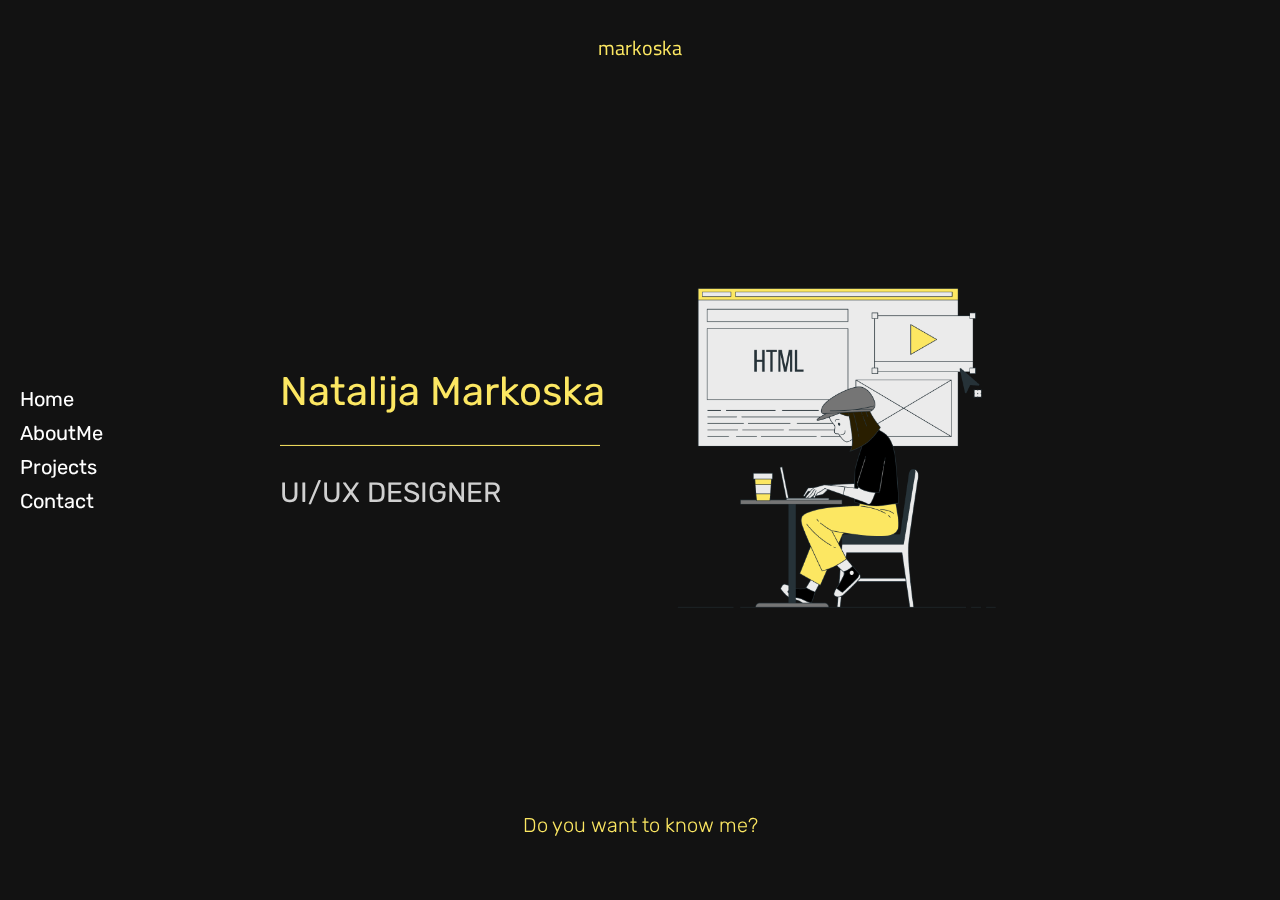
==== index.html @ b6abccfc "version 2.0" ====
<!doctype html>
<html lang="en">

<head >
  <meta charset="utf-8">
  <meta name="viewport" content="width=device-width, initial-scale=1, maximum-scale=1, user-scalable=no">

  <title>Natalija Markoska | Portfolio</title>
  <link rel="shortcut icon" href="img/head_logo_transparent.png" type="image/x-icon">
  <!-- <link href="https://cdn.jsdelivr.net/npm/bootstrap@5.0.1/dist/css/bootstrap.min.css" rel="stylesheet" integrity="sha384-+0n0xVW2eSR5OomGNYDnhzAbDsOXxcvSN1TPprVMTNDbiYZCxYbOOl7+AMvyTG2x" crossorigin="anonymous"> -->  
  <link rel="stylesheet" href="https://cdnjs.cloudflare.com/ajax/libs/font-awesome/5.15.3/css/all.min.css" integrity="sha512-iBBXm8fW90+nuLcSKlbmrPcLa0OT92xO1BIsZ+ywDWZCvqsWgccV3gFoRBv0z+8dLJgyAHIhR35VZc2oM/gI1w==" crossorigin="anonymous" referrerpolicy="no-referrer" />
  <link rel="preconnect" href="https://fonts.googleapis.com">
  <link rel="preconnect" href="https://fonts.gstatic.com" crossorigin>
  <link href="https://fonts.googleapis.com/css2?family=Open+Sans:wght@300;400;700&family=Rubik:wght@300;400;600;700&family=Titillium+Web:wght@300&display=swap" rel="stylesheet">
  <link href="css/style.css" rel="stylesheet">
</head>

<body>
 <div class="container">
  <div class="navigation">
    <ul class="navigation__ul">
      <li class="navigation__li"><a class="navigation__item" href="#home">Home</a></li>
      <li class="navigation__li"><a class="navigation__item" href="#about">AboutMe</a></li>
      <li class="navigation__li"><a class="navigation__item" href="#projects">Projects</a></li>
      <li class="navigation__li"><a class="navigation__item" href="#contact">Contact</a></li>
    </ul>
  </div>

  <div class="navMobile">
    <div class="menuToggle">
      <input type="checkbox"/>
      <span></span>
      <span></span>
      <span></span>
      <ul class="menu">
        <li class="navigation__li"><a class="navigation__item" href="#home">Home</a></li>
        <li class="navigation__li"><a class="navigation__item" href="#about">AboutMe</a></li>
        <li class="navigation__li"><a class="navigation__item" href="#projects">Projects</a></li>
        <li class="navigation__li"><a class="navigation__item" href="#contact">Contact</a></li>
      </ul>
    </div>
  </div>

  <div class="hero" id="home">
    <div class="hero__logo">markoska</div>
    <div class="hero__content">
      <div class="hero__left">
        <div class="hero__name">Natalija Markoska</div>
        <div class="hero__line"></div>
        <div class="hero__profession">UI/UX DESIGNER</div>
      </div>
      <div class="hero__right">
        <img class="hero__img" src="./img/hero_image.png">
      </div>
    </div>
    <div class="hero__clear"></div>
    <div class="hero__more"><a class="hero__moreS" href="#about">Do you want to know me?</a></div>
  </div>
  <div class="line"></div>
  <div class="aboutme" id="about">
    <div class="aboutme__content">
      <div class="aboutme__first">
        <div class="aboutme__leftF">
          <img class="aboutme__img" src="./img/aboutme_profile_image.png">
        </div>
        <div class="aboutme__rightF">
          <div class="aboutme__title">About me</div>
          <div class="aboutme__bio">Hi! I am Natalija Markoska - <span class="aboutme__underline">UX/UI Designer</span> that enjoys photography and front-end development work as well. Able to take ideas from concept to wireframes to prototype. Constantly looking to learn new things every day.</div>  
        </div>
      </div>
      <div class="aboutme__second">
        <div class="aboutme__leftS">
          <div class="aboutme__title">Education</div>
          <div class="aboutme__itemEducation">
            - Computer Science and Engineering | <a target=”_blank” href="https://finki.ukim.mk/" class="aboutme__B">FINKI</a>
          </div>
          <div class="aboutme__itemEducation">
            - UX/UI Design | <a target=”_blank” href="https://brainster.co/" class="aboutme__B">Brainster</a>
          </div>
        </div>
        <div class="aboutme__right">
          <div class="aboutme__title">Experience</div>
          <div class="aboutme__itemExperience">
            - Graphic Design Intern @ <a target=”_blank” href="https://bintern.com/" class="aboutme__B">Bintern</a> | [07/06/2021 - 15/07/2021]
          </div>
          <div class="aboutme__itemExperience">
            - UI/UX Designer & Front-End Developer @ <a target=”_blank” href="https://www.kwsuspensions.com/" class="aboutme__B">KW automotive Group</a> | [16/07/2021 - Currently]
          </div>
        </div>
      </div>
      <div class="aboutme__third">
        <div class="aboutme__title">Skills</div>
        <div class="aboutme__skills">
          <div class="aboutme__uxui">
            <!-- <img class="aboutme__image" src="./img/ui.png"> -->
            <a href="#projects" class="aboutme__s">UI/UX Design</a>
          </div>
          <div class="aboutme__fed">
            <!-- <img class="aboutme__image" src="./img/code.png"> -->
            <a href="" target=”_blank” class="aboutme__s">Front-End Development</a>
          </div>
          <div class="aboutme__ph">
            <!-- <img class="aboutme__image" src="./img/photo.png"> -->
            <a href="https://500px.com/p/markoskanatalija/" target=”_blank” class="aboutme__s">Photography</a>
          </div>       
        </div>
      </div>
    </div>
  </div>
  <div class="line"></div>
  <div class="projects" id="projects">
    <div class="projects__content">
      <a class="projects__a" href="./vidivaka.html"><img class="projects__img" src="./img/vidi_vaka.png"></a>
      <a class="projects__a" href=""><img class="projects__img" src="./img/BrainsterNext.png"></a>
      <a class="projects__a" href=""><img class="projects__img" src="./img/Gallery 94.png"></a>
      <a class="projects__a" href=""><img class="projects__img" src="./img/shum.png"></a>
    </div>
  </div>
  <div class="line"></div>
  <div class="contact" id="contact">
    <div class="contact__content">
      <div class="contact__title">
        Let's connect!
      </div>
      <div class="contact__dis">
        <div class="contact__left">
          <div class="contact__title1">E-mail</div>
          <a class="contact__email" href="mailto:markoskanatalija97@gmail.com">markoskanatalija97@gmail.com</a>
        </div>
        <div class="contact__right">
          <a class="contact__social" target=”_blank” href="https://www.linkedin.com/in/natalija-markoska-339a74105/"><i class="fab fa-linkedin-in"></i></a>
          <a class="contact__social" target=”_blank” href="https://dribbble.com/markoskan"><i class="fab fa-dribbble"></i></a>
          <a class="contact__social" target=”_blank” href="https://www.instagram.com/markoskan/"><i class="fab fa-instagram"></i></a>
        </div>
      </div>
    </div>
  </div>
 </div>

  <script src="https://code.jquery.com/jquery-3.6.0.min.js" integrity="sha256-/xUj+3OJU5yExlq6GSYGSHk7tPXikynS7ogEvDej/m4=" crossorigin="anonymous"></script>
  <script src="js/main.js"></script>
  <script src="https://cdn.jsdelivr.net/npm/bootstrap@5.0.1/dist/js/bootstrap.bundle.min.js"
      integrity="sha384-gtEjrD/SeCtmISkJkNUaaKMoLD0//ElJ19smozuHV6z3Iehds+3Ulb9Bn9Plx0x4"
      crossorigin="anonymous"></script>
</body>

</html>
---- css/style.css ----
body {
  height: 100vh;
  margin: 0 auto;
  color: #ffffff;
  background-color: #121212;
  overflow: hidden;
}

.container {
  width: 100%;
  height: 100%;
  overflow-y: scroll;
  scroll-behavior: smooth;
  -ms-scroll-snap-type: y mandatory;
      scroll-snap-type: y mandatory;
  -webkit-perspective: 1px;
          perspective: 1px;
  -webkit-transform-style: preserve-3d;
          transform-style: preserve-3d;
}

.navigation {
  position: -webkit-sticky;
  position: sticky;
  top: 50%;
  -webkit-transform: translateY(-50%);
          transform: translateY(-50%);
  text-align: left;
  font-size: 26px;
  background-color: #121212;
}

.navigation__li {
  margin-left: 32px;
  margin-bottom: 10px;
  list-style: none;
  font-family: "Rubik", sans-serif;
}

.navigation__item {
  text-decoration: none;
  color: #ffffff;
}

.navigation__item:hover {
  color: #fce762;
}

.navMobile {
  display: none;
}

.hero {
  position: relative;
  height: 100vh;
  width: 1200px;
  margin: 0 auto;
  scroll-snap-align: start;
}

.hero__logo {
  position: absolute;
  top: 32px;
  left: 50%;
  -webkit-transform: translateX(-50%);
          transform: translateX(-50%);
  font-size: 36px;
  font-family: "Titillium Web", sans-serif;
  color: #fce762;
}

.hero__content {
  position: absolute;
  top: 50%;
  right: 0;
  -webkit-transform: translateY(-50%);
          transform: translateY(-50%);
  display: -webkit-box;
  display: -ms-flexbox;
  display: flex;
}

.hero__left {
  margin-top: 14%;
  margin-right: 120px;
}

.hero__name {
  font-size: 60px;
  font-family: "Rubik", sans-serif;
  color: #fce762;
}

.hero__line {
  height: 1px;
  width: 320px;
  margin-top: 30px;
  margin-bottom: 30px;
  background-color: #fce762;
}

.hero__profession {
  font-size: 34px;
  font-family: "Rubik", sans-serif;
  color: #d0d0d0;
}

.hero__more {
  position: absolute;
  bottom: 62px;
  left: 50%;
  -webkit-transform: translateX(-50%);
          transform: translateX(-50%);
  font-size: 24px;
  font-family: "Rubik", sans-serif;
  font-weight: lighter;
}

.hero__moreS {
  text-decoration: none;
  color: #fce762;
}

.hero__moreS:hover {
  color: #ffffff;
}

.hero__clear {
  clear: both;
}

.line {
  height: 1px;
  width: 100%;
  background-color: #fce762;
}

.aboutme {
  position: relative;
  height: 100vh;
  width: 1200px;
  margin: 0 auto;
  scroll-snap-align: start;
}

.aboutme__content {
  position: absolute;
  top: 50%;
  -webkit-transform: translateY(-50%);
          transform: translateY(-50%);
}

.aboutme__first {
  display: -webkit-box;
  display: -ms-flexbox;
  display: flex;
  -webkit-box-pack: justify;
      -ms-flex-pack: justify;
          justify-content: space-between;
  gap: 93px;
  -webkit-box-align: center;
      -ms-flex-align: center;
          align-items: center;
}

.aboutme__leftF {
  width: 35%;
}

.aboutme__img {
  width: 100%;
  border: 2px solid #fce762;
  border-radius: 100%;
}

.aboutme__right {
  width: 65%;
}

.aboutme__title {
  margin-bottom: 23px;
  font-size: 38px;
  font-family: "Rubik", sans-serif;
  color: #fce762;
}

.aboutme__bio {
  font-size: 26px;
  font-family: "Open Sans", sans-serif;
}

.aboutme__underline {
  border-bottom: 1px solid #fce762;
}

.aboutme__second {
  display: -webkit-box;
  display: -ms-flexbox;
  display: flex;
  -webkit-box-pack: justify;
      -ms-flex-pack: justify;
          justify-content: space-between;
  margin-top: 70px;
  margin-bottom: 30px;
}

.aboutme__leftS {
  width: 50%;
}

.aboutme__itemEducation {
  margin-bottom: 10px;
  font-size: 24px;
  font-family: "Open Sans", sans-serif;
}

.aboutme__right {
  width: 50%;
}

.aboutme__itemExperience {
  margin-bottom: 10px;
  font-size: 24px;
  font-family: "Open Sans", sans-serif;
}

.aboutme__B {
  color: #ffffff;
  text-decoration: none;
}

.aboutme__B:hover {
  color: #ffffff;
}

.aboutme__skills {
  display: -webkit-box;
  display: -ms-flexbox;
  display: flex;
  -webkit-box-pack: justify;
      -ms-flex-pack: justify;
          justify-content: space-between;
  gap: 16%;
  -webkit-box-align: center;
      -ms-flex-align: center;
          align-items: center;
  text-align: center;
}

.aboutme__uxui, .aboutme__ph {
  width: 32%;
}

.aboutme__fed {
  width: 32%;
}

.aboutme__image {
  width: 140px;
  height: auto;
  margin-bottom: 10px;
}

.aboutme__s {
  position: relative;
  display: inline-block;
  width: 50%;
  font-size: 20px;
  font-family: "Open Sans", sans-serif;
  text-decoration: none;
  color: #ffffff;
}

.aboutme__s::before {
  content: "";
  position: absolute;
  width: 100%;
  -webkit-transform: scaleX(0);
          transform: scaleX(0);
  height: 1px;
  bottom: 0;
  left: 0;
  background-color: #fce762;
  -webkit-transform-origin: bottom left;
          transform-origin: bottom left;
  -webkit-transition: -webkit-transform 0.25s ease-out;
  transition: -webkit-transform 0.25s ease-out;
  transition: transform 0.25s ease-out;
  transition: transform 0.25s ease-out, -webkit-transform 0.25s ease-out;
}

.aboutme__s:hover::before {
  -webkit-transform: scaleX(1);
          transform: scaleX(1);
  -webkit-transform-origin: bottom left;
          transform-origin: bottom left;
}

.projects {
  position: relative;
  height: 100vh;
  width: 1200px;
  margin: 0 auto;
  scroll-snap-align: start;
}

.projects__content {
  position: absolute;
  top: 50%;
  -webkit-transform: translateY(-50%);
          transform: translateY(-50%);
  display: -webkit-box;
  display: -ms-flexbox;
  display: flex;
  -ms-flex-wrap: wrap;
      flex-wrap: wrap;
  gap: 120px;
}

.projects__a {
  width: 45%;
}

.projects__img {
  width: 100%;
  cursor: pointer;
}

.contact {
  position: relative;
  height: 100vh;
  width: 1200px;
  margin: 0 auto;
  scroll-snap-align: start;
}

.contact__content {
  position: absolute;
  width: 100%;
  top: 50%;
  -webkit-transform: translateY(-50%);
          transform: translateY(-50%);
}

.contact__title {
  margin-bottom: 104px;
  font-size: 38px;
  font-family: "Rubik", sans-serif;
  color: #fce762;
}

.contact__title1 {
  margin-bottom: 23px;
  font-size: 32px;
  font-family: "Rubik", sans-serif;
  color: #fce762;
}

.contact__dis {
  display: -webkit-box;
  display: -ms-flexbox;
  display: flex;
  -webkit-box-pack: justify;
      -ms-flex-pack: justify;
          justify-content: space-between;
}

.contact__email {
  text-decoration: none;
  font-size: 30px;
  font-family: "Rubik", sans-serif;
  color: #ffffff;
  border-bottom: 1px solid #fce762;
}

.contact__right {
  display: -webkit-box;
  display: -ms-flexbox;
  display: flex;
  -ms-flex-pack: distribute;
      justify-content: space-around;
  -webkit-box-align: center;
      -ms-flex-align: center;
          align-items: center;
  width: 40%;
}

.contact__social {
  font-size: 40px;
  color: #fce762;
}

.contact__social:hover {
  color: #ffffff;
}

@media (max-width: 440px) {
  .navigation {
    display: none;
  }
  .navMobile {
    display: block;
    position: -webkit-sticky;
    position: sticky;
    top: 0%;
    -webkit-transform: translateY(-50%);
            transform: translateY(-50%);
    text-align: left;
    font-size: 26px;
    background-color: #121212;
  }
  .menuToggle {
    display: block;
    position: absolute;
    top: 36px;
    left: 2%;
    z-index: 1;
    -webkit-user-select: none;
    -moz-user-select: none;
     -ms-user-select: none;
         user-select: none;
  }
  .menuToggle a {
    font-size: 20px;
    text-decoration: none;
    color: #ffffff;
    -webkit-transition: color 0.3s ease;
    transition: color 0.3s ease;
  }
  .menuToggle input {
    display: block;
    width: 40px;
    height: 32px;
    position: absolute;
    top: -7px;
    left: -5px;
    cursor: pointer;
    opacity: 0;
    /* hide this */
    z-index: 2;
    /* and place it over the hamburger */
    -webkit-touch-callout: none;
  }
  .menuToggle span {
    display: block;
    width: 28px;
    height: 3px;
    margin-bottom: 5px;
    position: relative;
    background: #fce762;
    border-radius: 3px;
    z-index: 1;
    -webkit-transform-origin: 4px 0px;
            transform-origin: 4px 0px;
    -webkit-transition: background 0.5s cubic-bezier(0.77, 0.2, 0.05, 1), opacity 0.55s ease, -webkit-transform 0.5s cubic-bezier(0.77, 0.2, 0.05, 1);
    transition: background 0.5s cubic-bezier(0.77, 0.2, 0.05, 1), opacity 0.55s ease, -webkit-transform 0.5s cubic-bezier(0.77, 0.2, 0.05, 1);
    transition: transform 0.5s cubic-bezier(0.77, 0.2, 0.05, 1), background 0.5s cubic-bezier(0.77, 0.2, 0.05, 1), opacity 0.55s ease;
    transition: transform 0.5s cubic-bezier(0.77, 0.2, 0.05, 1), background 0.5s cubic-bezier(0.77, 0.2, 0.05, 1), opacity 0.55s ease, -webkit-transform 0.5s cubic-bezier(0.77, 0.2, 0.05, 1);
  }
  .menuToggle span:first-child {
    -webkit-transform-origin: 0% 0%;
            transform-origin: 0% 0%;
  }
  .menuToggle span:nth-last-child(2) {
    -webkit-transform-origin: 0% 100%;
            transform-origin: 0% 100%;
  }
  .menuToggle input:checked ~ span {
    opacity: 1;
    -webkit-transform: rotate(45deg) translate(-2px, -1px);
            transform: rotate(45deg) translate(-2px, -1px);
    background: #ffffff;
  }
  .menuToggle input:checked ~ span:nth-last-child(3) {
    opacity: 0;
    -webkit-transform: rotate(0deg) scale(0.2, 0.2);
            transform: rotate(0deg) scale(0.2, 0.2);
  }
  .menuToggle input:checked ~ span:nth-last-child(2) {
    -webkit-transform: rotate(-45deg) translate(0, -1px);
            transform: rotate(-45deg) translate(0, -1px);
  }
  .menuToggle input:checked ~ ul {
    -webkit-transform: none;
            transform: none;
  }
  .menu {
    position: absolute;
    width: 300px;
    margin: -100px 0 0 -50px;
    padding: 50px;
    padding-top: 125px;
    background: #121212;
    list-style-type: none;
    -webkit-font-smoothing: antialiased;
    -webkit-transform-origin: 0% 0%;
            transform-origin: 0% 0%;
    -webkit-transform: translate(-100%, 0);
            transform: translate(-100%, 0);
    -webkit-transition: -webkit-transform 0.5s cubic-bezier(0.77, 0.2, 0.05, 1);
    transition: -webkit-transform 0.5s cubic-bezier(0.77, 0.2, 0.05, 1);
    transition: transform 0.5s cubic-bezier(0.77, 0.2, 0.05, 1);
    transition: transform 0.5s cubic-bezier(0.77, 0.2, 0.05, 1), -webkit-transform 0.5s cubic-bezier(0.77, 0.2, 0.05, 1);
  }
  .menu .navigation_li {
    padding: 10px 0;
    font-size: 22px;
    color: #ffffff;
  }
  .hero {
    width: 300px;
    text-align: center;
  }
  .hero__content {
    -ms-flex-wrap: wrap;
        flex-wrap: wrap;
    width: 100%;
    left: 50%;
    -webkit-transform: translate(-50%, -50%);
            transform: translate(-50%, -50%);
  }
  .hero__name {
    width: 100%;
    font-size: 26px;
  }
  .hero__profession {
    margin-bottom: 30px;
    font-size: 16px;
  }
  .hero__img {
    width: 65%;
  }
  .hero__right {
    margin: 0 auto;
  }
  .hero__left {
    width: 100%;
    margin-top: 0;
    margin-right: 0;
    margin-left: 0;
  }
  .hero__more {
    width: 100%;
  }
  .hero__moreS {
    font-size: 18px;
  }
  .hero__logo {
    font-size: 18px;
  }
  .hero__line {
    width: 246px;
    margin: 0 auto;
    margin-top: 30px;
    margin-bottom: 30px;
  }
  .aboutme {
    width: 300px;
    margin: 0 auto;
  }
  .aboutme__img {
    width: 70%;
  }
  .aboutme__first {
    -ms-flex-wrap: wrap;
        flex-wrap: wrap;
    gap: 1px;
  }
  .aboutme__leftF {
    width: 30%;
    padding-left: 0px;
    margin: 0 auto;
  }
  .aboutme__rightF {
    width: 100%;
  }
  .aboutme__title {
    font-size: 18px;
    margin-top: 10px;
    margin-bottom: 6px;
  }
  .aboutme__bio {
    font-size: 14px;
  }
  .aboutme__second {
    -ms-flex-wrap: wrap;
        flex-wrap: wrap;
    margin-top: 10px;
    margin-bottom: 6px;
  }
  .aboutme__leftS {
    width: 100%;
  }
  .aboutme__right {
    width: 100%;
  }
  .aboutme__itemEducation {
    font-size: 14px;
  }
  .aboutme__itemExperience {
    font-size: 14px;
  }
  .aboutme__skills {
    gap: 0;
    -webkit-box-align: normal;
        -ms-flex-align: normal;
            align-items: normal;
  }
  .aboutme__s {
    font-size: 14px;
    width: 100%;
  }
  .projects {
    width: 300px;
  }
  .projects__a {
    width: 80%;
  }
  .projects__content {
    -webkit-box-pack: center;
        -ms-flex-pack: center;
            justify-content: center;
    gap: 10px;
  }
  .contact {
    width: 300px;
  }
  .contact__title {
    font-size: 18px;
  }
  .contact__dis {
    -ms-flex-wrap: wrap;
        flex-wrap: wrap;
    gap: 30px;
  }
  .contact__title1 {
    font-size: 18px;
  }
  .contact__email {
    font-size: 14px;
  }
  .contact__social {
    font-size: 14px;
  }
}

@media (min-width: 441px) and (max-width: 650px) {
  .navigation {
    display: none;
  }
  .navMobile {
    display: block;
    position: -webkit-sticky;
    position: sticky;
    top: 0%;
    -webkit-transform: translateY(-50%);
            transform: translateY(-50%);
    text-align: left;
    font-size: 26px;
    background-color: #121212;
  }
  .menuToggle {
    display: block;
    position: absolute;
    top: 36px;
    left: 2%;
    z-index: 1;
    -webkit-user-select: none;
    -moz-user-select: none;
     -ms-user-select: none;
         user-select: none;
  }
  .menuToggle a {
    font-size: 20px;
    text-decoration: none;
    color: #ffffff;
    -webkit-transition: color 0.3s ease;
    transition: color 0.3s ease;
  }
  .menuToggle input {
    display: block;
    width: 40px;
    height: 32px;
    position: absolute;
    top: -7px;
    left: -5px;
    cursor: pointer;
    opacity: 0;
    /* hide this */
    z-index: 2;
    /* and place it over the hamburger */
    -webkit-touch-callout: none;
  }
  .menuToggle span {
    display: block;
    width: 28px;
    height: 3px;
    margin-bottom: 5px;
    position: relative;
    background: #fce762;
    border-radius: 3px;
    z-index: 1;
    -webkit-transform-origin: 4px 0px;
            transform-origin: 4px 0px;
    -webkit-transition: background 0.5s cubic-bezier(0.77, 0.2, 0.05, 1), opacity 0.55s ease, -webkit-transform 0.5s cubic-bezier(0.77, 0.2, 0.05, 1);
    transition: background 0.5s cubic-bezier(0.77, 0.2, 0.05, 1), opacity 0.55s ease, -webkit-transform 0.5s cubic-bezier(0.77, 0.2, 0.05, 1);
    transition: transform 0.5s cubic-bezier(0.77, 0.2, 0.05, 1), background 0.5s cubic-bezier(0.77, 0.2, 0.05, 1), opacity 0.55s ease;
    transition: transform 0.5s cubic-bezier(0.77, 0.2, 0.05, 1), background 0.5s cubic-bezier(0.77, 0.2, 0.05, 1), opacity 0.55s ease, -webkit-transform 0.5s cubic-bezier(0.77, 0.2, 0.05, 1);
  }
  .menuToggle span:first-child {
    -webkit-transform-origin: 0% 0%;
            transform-origin: 0% 0%;
  }
  .menuToggle span:nth-last-child(2) {
    -webkit-transform-origin: 0% 100%;
            transform-origin: 0% 100%;
  }
  .menuToggle input:checked ~ span {
    opacity: 1;
    -webkit-transform: rotate(45deg) translate(-2px, -1px);
            transform: rotate(45deg) translate(-2px, -1px);
    background: #ffffff;
  }
  .menuToggle input:checked ~ span:nth-last-child(3) {
    opacity: 0;
    -webkit-transform: rotate(0deg) scale(0.2, 0.2);
            transform: rotate(0deg) scale(0.2, 0.2);
  }
  .menuToggle input:checked ~ span:nth-last-child(2) {
    -webkit-transform: rotate(-45deg) translate(0, -1px);
            transform: rotate(-45deg) translate(0, -1px);
  }
  .menuToggle input:checked ~ ul {
    -webkit-transform: none;
            transform: none;
  }
  .menu {
    position: absolute;
    width: 300px;
    margin: -100px 0 0 -50px;
    padding: 50px;
    padding-top: 125px;
    background: #121212;
    list-style-type: none;
    -webkit-font-smoothing: antialiased;
    -webkit-transform-origin: 0% 0%;
            transform-origin: 0% 0%;
    -webkit-transform: translate(-100%, 0);
            transform: translate(-100%, 0);
    -webkit-transition: -webkit-transform 0.5s cubic-bezier(0.77, 0.2, 0.05, 1);
    transition: -webkit-transform 0.5s cubic-bezier(0.77, 0.2, 0.05, 1);
    transition: transform 0.5s cubic-bezier(0.77, 0.2, 0.05, 1);
    transition: transform 0.5s cubic-bezier(0.77, 0.2, 0.05, 1), -webkit-transform 0.5s cubic-bezier(0.77, 0.2, 0.05, 1);
  }
  .menu .navigation_li {
    padding: 10px 0;
    font-size: 22px;
    color: #ffffff;
  }
  .hero {
    width: 400px;
    text-align: center;
  }
  .hero__content {
    -ms-flex-wrap: wrap;
        flex-wrap: wrap;
    width: 100%;
    left: 50%;
    -webkit-transform: translate(-50%, -50%);
            transform: translate(-50%, -50%);
  }
  .hero__name {
    width: 100%;
    font-size: 30px;
  }
  .hero__profession {
    margin-bottom: 30px;
    font-size: 18px;
  }
  .hero__img {
    width: 65%;
  }
  .hero__right {
    margin: 0 auto;
  }
  .hero__left {
    width: 100%;
    margin-top: 0;
    margin-right: 0;
    margin-left: 0;
  }
  .hero__more {
    width: 100%;
  }
  .hero__moreS {
    font-size: 20px;
  }
  .hero__logo {
    font-size: 20px;
  }
  .hero__line {
    width: 246px;
    margin: 0 auto;
    margin-top: 30px;
    margin-bottom: 30px;
  }
  .aboutme {
    width: 400px;
  }
  .aboutme__img {
    width: 100%;
  }
  .aboutme__leftF {
    width: 30%;
    padding-left: 40px;
  }
  .aboutme__rightF {
    width: 83%;
  }
  .aboutme__title {
    font-size: 20px;
  }
  .aboutme__bio {
    font-size: 15px;
  }
  .aboutme__second {
    margin-top: 30px;
  }
  .aboutme__itemEducation {
    font-size: 15px;
  }
  .aboutme__itemExperience {
    font-size: 15px;
  }
  .aboutme__skills {
    gap: 0;
    -webkit-box-align: normal;
        -ms-flex-align: normal;
            align-items: normal;
  }
  .aboutme__s {
    font-size: 15px;
    width: 100%;
  }
  .projects {
    width: 400px;
  }
  .projects__content {
    -webkit-box-pack: center;
        -ms-flex-pack: center;
            justify-content: center;
    gap: 45px;
  }
  .contact {
    width: 400px;
  }
  .contact__title {
    font-size: 18px;
  }
  .contact__title1 {
    font-size: 18px;
  }
  .contact__email {
    font-size: 16px;
  }
  .contact__social {
    font-size: 18px;
  }
}

@media (min-width: 651px) and (max-width: 840px) {
  .navigation {
    display: none;
  }
  .navMobile {
    display: block;
    position: -webkit-sticky;
    position: sticky;
    top: 0%;
    -webkit-transform: translateY(-50%);
            transform: translateY(-50%);
    text-align: left;
    font-size: 26px;
    background-color: #121212;
  }
  .menuToggle {
    display: block;
    position: absolute;
    top: 36px;
    left: 2%;
    z-index: 1;
    -webkit-user-select: none;
    -moz-user-select: none;
     -ms-user-select: none;
         user-select: none;
  }
  .menuToggle a {
    font-size: 20px;
    text-decoration: none;
    color: #ffffff;
    -webkit-transition: color 0.3s ease;
    transition: color 0.3s ease;
  }
  .menuToggle input {
    display: block;
    width: 40px;
    height: 32px;
    position: absolute;
    top: -7px;
    left: -5px;
    cursor: pointer;
    opacity: 0;
    /* hide this */
    z-index: 2;
    /* and place it over the hamburger */
    -webkit-touch-callout: none;
  }
  .menuToggle span {
    display: block;
    width: 28px;
    height: 3px;
    margin-bottom: 5px;
    position: relative;
    background: #fce762;
    border-radius: 3px;
    z-index: 1;
    -webkit-transform-origin: 4px 0px;
            transform-origin: 4px 0px;
    -webkit-transition: background 0.5s cubic-bezier(0.77, 0.2, 0.05, 1), opacity 0.55s ease, -webkit-transform 0.5s cubic-bezier(0.77, 0.2, 0.05, 1);
    transition: background 0.5s cubic-bezier(0.77, 0.2, 0.05, 1), opacity 0.55s ease, -webkit-transform 0.5s cubic-bezier(0.77, 0.2, 0.05, 1);
    transition: transform 0.5s cubic-bezier(0.77, 0.2, 0.05, 1), background 0.5s cubic-bezier(0.77, 0.2, 0.05, 1), opacity 0.55s ease;
    transition: transform 0.5s cubic-bezier(0.77, 0.2, 0.05, 1), background 0.5s cubic-bezier(0.77, 0.2, 0.05, 1), opacity 0.55s ease, -webkit-transform 0.5s cubic-bezier(0.77, 0.2, 0.05, 1);
  }
  .menuToggle span:first-child {
    -webkit-transform-origin: 0% 0%;
            transform-origin: 0% 0%;
  }
  .menuToggle span:nth-last-child(2) {
    -webkit-transform-origin: 0% 100%;
            transform-origin: 0% 100%;
  }
  .menuToggle input:checked ~ span {
    opacity: 1;
    -webkit-transform: rotate(45deg) translate(-2px, -1px);
            transform: rotate(45deg) translate(-2px, -1px);
    background: #ffffff;
  }
  .menuToggle input:checked ~ span:nth-last-child(3) {
    opacity: 0;
    -webkit-transform: rotate(0deg) scale(0.2, 0.2);
            transform: rotate(0deg) scale(0.2, 0.2);
  }
  .menuToggle input:checked ~ span:nth-last-child(2) {
    -webkit-transform: rotate(-45deg) translate(0, -1px);
            transform: rotate(-45deg) translate(0, -1px);
  }
  .menuToggle input:checked ~ ul {
    -webkit-transform: none;
            transform: none;
  }
  .menu {
    position: absolute;
    width: 300px;
    margin: -100px 0 0 -50px;
    padding: 50px;
    padding-top: 125px;
    background: #121212;
    list-style-type: none;
    -webkit-font-smoothing: antialiased;
    -webkit-transform-origin: 0% 0%;
            transform-origin: 0% 0%;
    -webkit-transform: translate(-100%, 0);
            transform: translate(-100%, 0);
    -webkit-transition: -webkit-transform 0.5s cubic-bezier(0.77, 0.2, 0.05, 1);
    transition: -webkit-transform 0.5s cubic-bezier(0.77, 0.2, 0.05, 1);
    transition: transform 0.5s cubic-bezier(0.77, 0.2, 0.05, 1);
    transition: transform 0.5s cubic-bezier(0.77, 0.2, 0.05, 1), -webkit-transform 0.5s cubic-bezier(0.77, 0.2, 0.05, 1);
  }
  .menu .navigation_li {
    padding: 10px 0;
    font-size: 22px;
    color: #ffffff;
  }
  .hero {
    width: 600px;
  }
  .hero__name {
    font-size: 30px;
  }
  .hero__profession {
    font-size: 18px;
  }
  .hero__img {
    width: 94%;
  }
  .hero__left {
    width: 50%;
    margin-top: 8%;
    margin-right: 0;
    margin-left: 40px;
  }
  .hero__right {
    width: 50%;
  }
  .hero__moreS {
    font-size: 20px;
  }
  .hero__logo {
    font-size: 20px;
  }
  .hero__line {
    width: 246px;
  }
  .aboutme {
    width: 600px;
  }
  .aboutme__img {
    width: 80%;
  }
  .aboutme__title {
    font-size: 20px;
  }
  .aboutme__bio {
    font-size: 16px;
  }
  .aboutme__second {
    margin-top: 30px;
  }
  .aboutme__itemEducation {
    font-size: 16px;
  }
  .aboutme__itemExperience {
    font-size: 16px;
  }
  .aboutme__skills {
    gap: 0;
  }
  .aboutme__s {
    font-size: 16px;
    width: 100%;
  }
  .projects {
    width: 600px;
  }
  .projects__content {
    gap: 60px;
  }
  .contact {
    width: 600px;
  }
  .contact__title {
    font-size: 20px;
  }
  .contact__title1 {
    font-size: 20px;
  }
  .contact__email {
    font-size: 18px;
  }
  .contact__social {
    font-size: 20px;
  }
}

@media (min-width: 841px) and (max-width: 1024px) {
  .navMobile {
    display: block;
    position: -webkit-sticky;
    position: sticky;
    top: 0%;
    -webkit-transform: translateY(-50%);
            transform: translateY(-50%);
    text-align: left;
    font-size: 26px;
    background-color: #121212;
  }
  .menuToggle {
    display: block;
    position: absolute;
    top: 36px;
    left: 2%;
    z-index: 1;
    -webkit-user-select: none;
    -moz-user-select: none;
     -ms-user-select: none;
         user-select: none;
  }
  .menuToggle a {
    font-size: 20px;
    text-decoration: none;
    color: #ffffff;
    -webkit-transition: color 0.3s ease;
    transition: color 0.3s ease;
  }
  .menuToggle input {
    display: block;
    width: 40px;
    height: 32px;
    position: absolute;
    top: -7px;
    left: -5px;
    cursor: pointer;
    opacity: 0;
    /* hide this */
    z-index: 2;
    /* and place it over the hamburger */
    -webkit-touch-callout: none;
  }
  .menuToggle span {
    display: block;
    width: 28px;
    height: 3px;
    margin-bottom: 5px;
    position: relative;
    background: #fce762;
    border-radius: 3px;
    z-index: 1;
    -webkit-transform-origin: 4px 0px;
            transform-origin: 4px 0px;
    -webkit-transition: background 0.5s cubic-bezier(0.77, 0.2, 0.05, 1), opacity 0.55s ease, -webkit-transform 0.5s cubic-bezier(0.77, 0.2, 0.05, 1);
    transition: background 0.5s cubic-bezier(0.77, 0.2, 0.05, 1), opacity 0.55s ease, -webkit-transform 0.5s cubic-bezier(0.77, 0.2, 0.05, 1);
    transition: transform 0.5s cubic-bezier(0.77, 0.2, 0.05, 1), background 0.5s cubic-bezier(0.77, 0.2, 0.05, 1), opacity 0.55s ease;
    transition: transform 0.5s cubic-bezier(0.77, 0.2, 0.05, 1), background 0.5s cubic-bezier(0.77, 0.2, 0.05, 1), opacity 0.55s ease, -webkit-transform 0.5s cubic-bezier(0.77, 0.2, 0.05, 1);
  }
  .menuToggle span:first-child {
    -webkit-transform-origin: 0% 0%;
            transform-origin: 0% 0%;
  }
  .menuToggle span:nth-last-child(2) {
    -webkit-transform-origin: 0% 100%;
            transform-origin: 0% 100%;
  }
  .menuToggle input:checked ~ span {
    opacity: 1;
    -webkit-transform: rotate(45deg) translate(-2px, -1px);
            transform: rotate(45deg) translate(-2px, -1px);
    background: #ffffff;
  }
  .menuToggle input:checked ~ span:nth-last-child(3) {
    opacity: 0;
    -webkit-transform: rotate(0deg) scale(0.2, 0.2);
            transform: rotate(0deg) scale(0.2, 0.2);
  }
  .menuToggle input:checked ~ span:nth-last-child(2) {
    -webkit-transform: rotate(-45deg) translate(0, -1px);
            transform: rotate(-45deg) translate(0, -1px);
  }
  .menuToggle input:checked ~ ul {
    -webkit-transform: none;
            transform: none;
  }
  .menu {
    position: absolute;
    width: 300px;
    margin: -100px 0 0 -50px;
    padding: 50px;
    padding-top: 125px;
    background: #121212;
    list-style-type: none;
    -webkit-font-smoothing: antialiased;
    -webkit-transform-origin: 0% 0%;
            transform-origin: 0% 0%;
    -webkit-transform: translate(-100%, 0);
            transform: translate(-100%, 0);
    -webkit-transition: -webkit-transform 0.5s cubic-bezier(0.77, 0.2, 0.05, 1);
    transition: -webkit-transform 0.5s cubic-bezier(0.77, 0.2, 0.05, 1);
    transition: transform 0.5s cubic-bezier(0.77, 0.2, 0.05, 1);
    transition: transform 0.5s cubic-bezier(0.77, 0.2, 0.05, 1), -webkit-transform 0.5s cubic-bezier(0.77, 0.2, 0.05, 1);
  }
  .menu .navigation_li {
    padding: 10px 0;
    font-size: 22px;
    color: #ffffff;
  }
  .navigation {
    display: none;
  }
  .hero {
    width: 800px;
  }
  .hero__name {
    font-size: 40px;
  }
  .hero__profession {
    font-size: 28px;
  }
  .hero__img {
    width: 90%;
  }
  .hero__left {
    width: 50%;
    margin-top: 10%;
    margin-right: 0;
    margin-left: 40px;
  }
  .hero__right {
    width: 50%;
  }
  .hero__moreS {
    font-size: 20px;
  }
  .hero__logo {
    font-size: 20px;
  }
  .aboutme {
    width: 800px;
  }
  .aboutme__img {
    width: 90%;
  }
  .aboutme__title {
    font-size: 30px;
  }
  .aboutme__bio {
    font-size: 20px;
  }
  .aboutme__second {
    margin-top: 30px;
  }
  .aboutme__itemEducation {
    font-size: 20px;
  }
  .aboutme__itemExperience {
    font-size: 20px;
  }
  .aboutme__skills {
    gap: 10%;
  }
  .aboutme__s {
    font-size: 16px;
  }
  .projects {
    width: 800px;
  }
  .projects__content {
    gap: 80px;
  }
  .contact {
    width: 800px;
  }
  .contact__title {
    font-size: 30px;
  }
  .contact__title1 {
    font-size: 26px;
  }
  .contact__email {
    font-size: 24px;
  }
  .contact__social {
    font-size: 30px;
  }
}

@media (min-width: 1025px) and (max-width: 1600px) {
  .navigation {
    font-size: 20px;
  }
  .navigation__li {
    margin-left: 0px;
  }
  .navigation__ul {
    padding: 0;
    padding-left: 20px;
  }
  .hero {
    width: 800px;
  }
  .hero__name {
    font-size: 40px;
  }
  .hero__profession {
    font-size: 28px;
  }
  .hero__img {
    width: 90%;
  }
  .hero__left {
    width: 50%;
    margin-top: 10%;
    margin-right: 0;
    margin-left: 40px;
  }
  .hero__right {
    width: 50%;
  }
  .hero__moreS {
    font-size: 20px;
  }
  .hero__logo {
    font-size: 20px;
  }
  .aboutme {
    width: 800px;
  }
  .aboutme__img {
    width: 90%;
  }
  .aboutme__title {
    font-size: 30px;
  }
  .aboutme__bio {
    font-size: 20px;
  }
  .aboutme__second {
    margin-top: 30px;
  }
  .aboutme__itemEducation {
    font-size: 20px;
  }
  .aboutme__itemExperience {
    font-size: 20px;
  }
  .aboutme__skills {
    gap: 10%;
  }
  .aboutme__s {
    font-size: 16px;
  }
  .projects {
    width: 800px;
  }
  .projects__content {
    gap: 80px;
  }
  .contact {
    width: 800px;
  }
  .contact__title {
    font-size: 30px;
  }
  .contact__title1 {
    font-size: 26px;
  }
  .contact__email {
    font-size: 24px;
  }
  .contact__social {
    font-size: 30px;
  }
}

@media (min-width: 1601px) and (max-width: 1919px) {
  .navigation {
    font-size: 26px;
  }
  .navigation__li {
    margin-left: 10px;
  }
}
/*# sourceMappingURL=style.css.map */
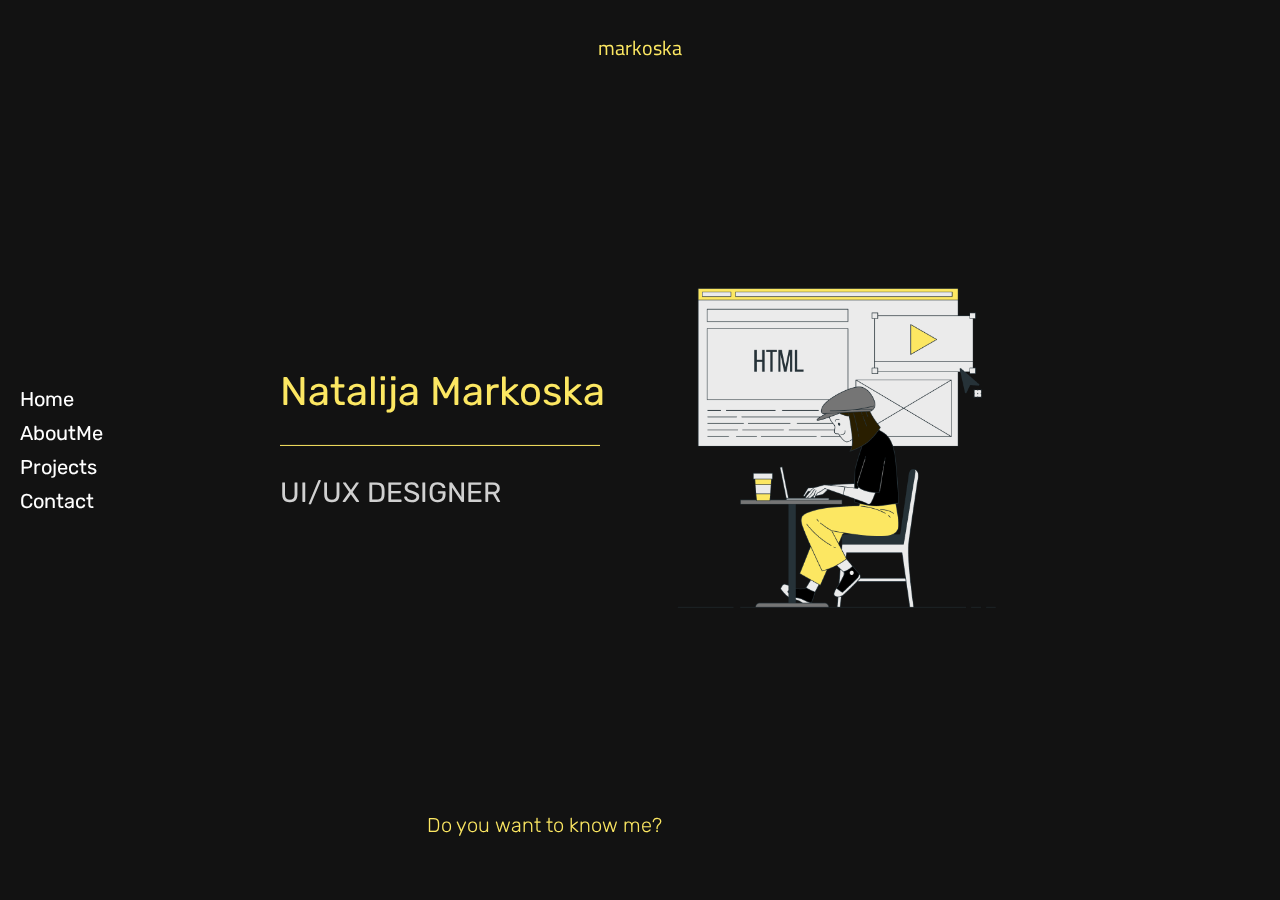
==== commit 07fcd7ce: "add gallery94 project" ====
--- a/index.html
+++ b/index.html
@@ -54,7 +54,7 @@
       </div>
     </div>
     <div class="hero__clear"></div>
-    <div class="hero__more"><a class="hero__moreS" href="#about">Do you want to know me?</a></div>
+    <div class="hero__more"><a class="hero__moreS" href="#about">Do you want to know me? </a></div>
   </div>
   <div class="line"></div>
   <div class="aboutme" id="about">
@@ -111,9 +111,11 @@
   <div class="projects" id="projects">
     <div class="projects__content">
       <a class="projects__a" href="./vidivaka.html"><img class="projects__img" src="./img/vidi_vaka.png"></a>
-      <a class="projects__a" href=""><img class="projects__img" src="./img/BrainsterNext.png"></a>
-      <a class="projects__a" href=""><img class="projects__img" src="./img/Gallery 94.png"></a>
-      <a class="projects__a" href=""><img class="projects__img" src="./img/shum.png"></a>
+      <a class="projects__aW" ><img class="projects__img" src="./img/BrainsterNext.png"></a>
+      <a class="projects__aWP"><img class="projects__img" src="./img/work_ni_progress.png"></a>
+      <a class="projects__a" href="./gallery94.html"><img class="projects__img" src="./img/Gallery 94.png"></a>
+      <a class="projects__aSH" ><img class="projects__img" src="./img/shum.png"></a>
+      <a class="projects__aSHW" ><img class="projects__img" src="./img/work_ni_progress.png"></a>
     </div>
   </div>
   <div class="line"></div>
--- a/css/style.css
+++ b/css/style.css
@@ -108,25 +108,46 @@
 .hero__more {
   position: absolute;
   bottom: 62px;
-  left: 50%;
+  left: 38%;
   -webkit-transform: translateX(-50%);
           transform: translateX(-50%);
   font-size: 24px;
   font-family: "Rubik", sans-serif;
   font-weight: lighter;
+  -webkit-animation: mover 0.5s infinite alternate;
+  animation: mover 0.5s infinite alternate;
 }
 
 .hero__moreS {
   text-decoration: none;
   color: #fce762;
+  position: relative;
 }
 
 .hero__moreS:hover {
   color: #ffffff;
 }
 
-.hero__clear {
-  clear: both;
+@-webkit-keyframes mover {
+  0% {
+    -webkit-transform: translateY(0);
+            transform: translateY(0);
+  }
+  100% {
+    -webkit-transform: translateY(-4px);
+            transform: translateY(-4px);
+  }
+}
+
+@keyframes mover {
+  0% {
+    -webkit-transform: translateY(0);
+            transform: translateY(0);
+  }
+  100% {
+    -webkit-transform: translateY(-4px);
+            transform: translateY(-4px);
+  }
 }
 
 .line {
@@ -185,8 +206,9 @@
 }
 
 .aboutme__bio {
-  font-size: 26px;
+  font-size: 24px;
   font-family: "Open Sans", sans-serif;
+  font-weight: lighter;
 }
 
 .aboutme__underline {
@@ -210,8 +232,9 @@
 
 .aboutme__itemEducation {
   margin-bottom: 10px;
-  font-size: 24px;
+  font-size: 22px;
   font-family: "Open Sans", sans-serif;
+  font-weight: lighter;
 }
 
 .aboutme__right {
@@ -220,8 +243,9 @@
 
 .aboutme__itemExperience {
   margin-bottom: 10px;
-  font-size: 24px;
+  font-size: 22px;
   font-family: "Open Sans", sans-serif;
+  font-weight: lighter;
 }
 
 .aboutme__B {
@@ -230,7 +254,7 @@
 }
 
 .aboutme__B:hover {
-  color: #ffffff;
+  color: #d0d0d0;
 }
 
 .aboutme__skills {
@@ -247,14 +271,6 @@
   text-align: center;
 }
 
-.aboutme__uxui, .aboutme__ph {
-  width: 32%;
-}
-
-.aboutme__fed {
-  width: 32%;
-}
-
 .aboutme__image {
   width: 140px;
   height: auto;
@@ -264,7 +280,6 @@
 .aboutme__s {
   position: relative;
   display: inline-block;
-  width: 50%;
   font-size: 20px;
   font-family: "Open Sans", sans-serif;
   text-decoration: none;
@@ -321,6 +336,44 @@
   width: 45%;
 }
 
+.projects__aW {
+  width: 45%;
+}
+
+.projects__aW:hover {
+  display: none;
+}
+
+.projects__aW:hover + .projects__aWP {
+  display: block;
+}
+
+.projects__aSH {
+  width: 45%;
+}
+
+.projects__aSH:hover {
+  display: none;
+}
+
+.projects__aSH:hover + .projects__aSHW {
+  display: block;
+}
+
+.projects__aSHW {
+  width: 45%;
+  display: none;
+}
+
+.projects__aWP {
+  width: 45%;
+  display: none;
+}
+
+.projects__img:hover {
+  background-color: #ffffff10;
+}
+
 .projects__img {
   width: 100%;
   cursor: pointer;
@@ -371,6 +424,10 @@
   font-family: "Rubik", sans-serif;
   color: #ffffff;
   border-bottom: 1px solid #fce762;
+}
+
+.contact__email:hover {
+  color: #d0d0d0;
 }
 
 .contact__right {
@@ -540,7 +597,7 @@
     margin-left: 0;
   }
   .hero__more {
-    width: 100%;
+    left: 18%;
   }
   .hero__moreS {
     font-size: 18px;
@@ -790,7 +847,7 @@
     margin-left: 0;
   }
   .hero__more {
-    width: 100%;
+    left: 20%;
   }
   .hero__moreS {
     font-size: 20px;
@@ -1002,6 +1059,9 @@
   .hero__right {
     width: 50%;
   }
+  .hero__more {
+    left: 31%;
+  }
   .hero__moreS {
     font-size: 20px;
   }
@@ -1317,6 +1377,9 @@
   .aboutme__s {
     font-size: 16px;
   }
+  .aboutme__leftS {
+    width: 45%;
+  }
   .projects {
     width: 800px;
   }
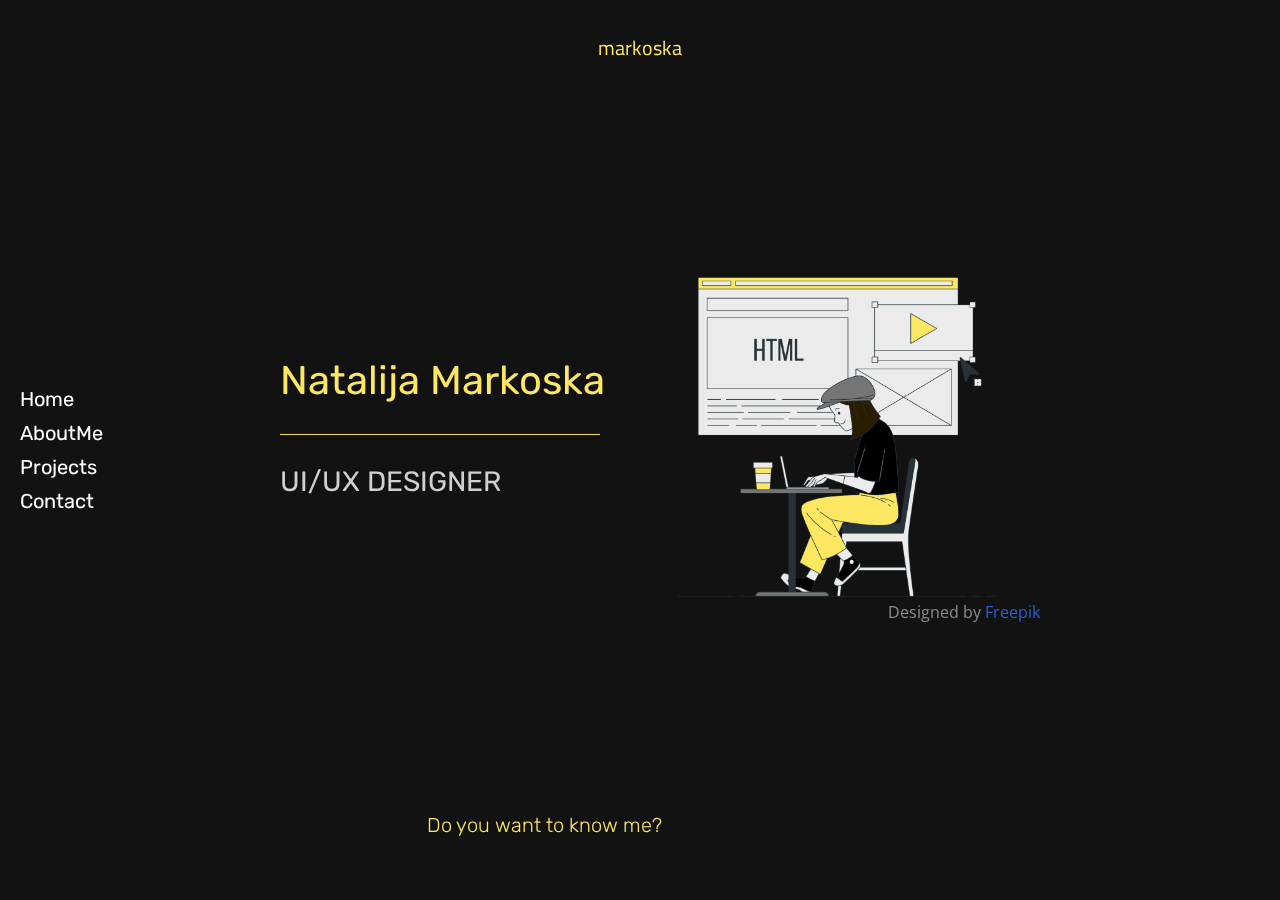
==== commit 8aad62f6: "attribute" ====
--- a/index.html
+++ b/index.html
@@ -7,7 +7,7 @@
 
   <title>Natalija Markoska | Portfolio</title>
   <link rel="shortcut icon" href="img/head_logo_transparent.png" type="image/x-icon">
-  <!-- <link href="https://cdn.jsdelivr.net/npm/bootstrap@5.0.1/dist/css/bootstrap.min.css" rel="stylesheet" integrity="sha384-+0n0xVW2eSR5OomGNYDnhzAbDsOXxcvSN1TPprVMTNDbiYZCxYbOOl7+AMvyTG2x" crossorigin="anonymous"> -->  
+  <!-- <link href="https://cdn.jsdelivr.net/npm/bootstrap@5.0.1/dist/css/bootstrap.min.css" rel="stylesheet" integrity="sha384-+0n0xVW2eSR5OomGNYDnhzAbDsOXxcvSN1TPprVMTNDbiYZCxYbOOl7+AMvyTG2x" crossorigin="anonymous">   -->
   <link rel="stylesheet" href="https://cdnjs.cloudflare.com/ajax/libs/font-awesome/5.15.3/css/all.min.css" integrity="sha512-iBBXm8fW90+nuLcSKlbmrPcLa0OT92xO1BIsZ+ywDWZCvqsWgccV3gFoRBv0z+8dLJgyAHIhR35VZc2oM/gI1w==" crossorigin="anonymous" referrerpolicy="no-referrer" />
   <link rel="preconnect" href="https://fonts.googleapis.com">
   <link rel="preconnect" href="https://fonts.gstatic.com" crossorigin>
@@ -19,28 +19,12 @@
  <div class="container">
   <div class="navigation">
     <ul class="navigation__ul">
-      <li class="navigation__li"><a class="navigation__item" href="#home">Home</a></li>
+      <li class="navigation__li"><a class="navigation__item active" href="#home">Home</a></li>
       <li class="navigation__li"><a class="navigation__item" href="#about">AboutMe</a></li>
       <li class="navigation__li"><a class="navigation__item" href="#projects">Projects</a></li>
       <li class="navigation__li"><a class="navigation__item" href="#contact">Contact</a></li>
     </ul>
   </div>
-
-  <div class="navMobile">
-    <div class="menuToggle">
-      <input type="checkbox"/>
-      <span></span>
-      <span></span>
-      <span></span>
-      <ul class="menu">
-        <li class="navigation__li"><a class="navigation__item" href="#home">Home</a></li>
-        <li class="navigation__li"><a class="navigation__item" href="#about">AboutMe</a></li>
-        <li class="navigation__li"><a class="navigation__item" href="#projects">Projects</a></li>
-        <li class="navigation__li"><a class="navigation__item" href="#contact">Contact</a></li>
-      </ul>
-    </div>
-  </div>
-
   <div class="hero" id="home">
     <div class="hero__logo">markoska</div>
     <div class="hero__content">
@@ -51,6 +35,7 @@
       </div>
       <div class="hero__right">
         <img class="hero__img" src="./img/hero_image.png">
+        <a class="hero__freepik" href="https://www.freepik.com/" target=”_blank”>Designed by <span class="hero__blue">Freepik</span></a>
       </div>
     </div>
     <div class="hero__clear"></div>
@@ -84,7 +69,7 @@
             - Graphic Design Intern @ <a target=”_blank” href="https://bintern.com/" class="aboutme__B">Bintern</a> | [07/06/2021 - 15/07/2021]
           </div>
           <div class="aboutme__itemExperience">
-            - UI/UX Designer & Front-End Developer @ <a target=”_blank” href="https://www.kwsuspensions.com/" class="aboutme__B">KW automotive Group</a> | [16/07/2021 - Currently]
+            - UI/UX Designer & Front-End Developer @ Sim Sector Studios | <a target=”_blank” href="https://www.kwsuspensions.com/" class="aboutme__B">KW automotive Group</a> | [16/07/2021 - Currently]
           </div>
         </div>
       </div>
@@ -110,11 +95,12 @@
   <div class="line"></div>
   <div class="projects" id="projects">
     <div class="projects__content">
+      <div class="projects__title">Projects</div>
       <a class="projects__a" href="./vidivaka.html"><img class="projects__img" src="./img/vidi_vaka.png"></a>
-      <a class="projects__aW" ><img class="projects__img" src="./img/BrainsterNext.png"></a>
+      <a class="projects__aW" href="./brainsternext.html"><img class="projects__img" src="./img/BrainsterNext.png"></a>
       <a class="projects__aWP"><img class="projects__img" src="./img/work_ni_progress.png"></a>
       <a class="projects__a" href="./gallery94.html"><img class="projects__img" src="./img/Gallery 94.png"></a>
-      <a class="projects__aSH" ><img class="projects__img" src="./img/shum.png"></a>
+      <a class="projects__aSH" ><img class="projects__img" src="./img/learningApp.png"></a>
       <a class="projects__aSHW" ><img class="projects__img" src="./img/work_ni_progress.png"></a>
     </div>
   </div>
@@ -139,6 +125,8 @@
   </div>
  </div>
 
+
+
   <script src="https://code.jquery.com/jquery-3.6.0.min.js" integrity="sha256-/xUj+3OJU5yExlq6GSYGSHk7tPXikynS7ogEvDej/m4=" crossorigin="anonymous"></script>
   <script src="js/main.js"></script>
   <script src="https://cdn.jsdelivr.net/npm/bootstrap@5.0.1/dist/js/bootstrap.bundle.min.js"
--- a/css/style.css
+++ b/css/style.css
@@ -46,8 +46,12 @@
   color: #fce762;
 }
 
-.navMobile {
-  display: none;
+.navigation__item:focus {
+  color: #fce762;
+}
+
+.navigation__item:active {
+  color: #fce762;
 }
 
 .hero {
@@ -83,6 +87,18 @@
 .hero__left {
   margin-top: 14%;
   margin-right: 120px;
+}
+
+.hero__freepik {
+  display: block;
+  font-family: "Open Sans", sans-serif;
+  text-align: end;
+  color: #ffffff80;
+  text-decoration: none;
+}
+
+.hero__blue {
+  color: #2e70ffd2;
 }
 
 .hero__name {
@@ -282,6 +298,7 @@
   display: inline-block;
   font-size: 20px;
   font-family: "Open Sans", sans-serif;
+  font-weight: 500;
   text-decoration: none;
   color: #ffffff;
 }
@@ -332,6 +349,14 @@
   gap: 120px;
 }
 
+.projects__title {
+  display: block;
+  width: 100%;
+  font-size: 38px;
+  font-family: "Rubik", sans-serif;
+  color: #fce762;
+}
+
 .projects__a {
   width: 45%;
 }
@@ -449,6 +474,18 @@
 
 .contact__social:hover {
   color: #ffffff;
+}
+
+.contact__storyset {
+  position: absolute;
+  right: 0;
+  text-decoration: none;
+  font-family: "Rubik", sans-serif;
+  color: #fce76280;
+}
+
+.contact__storyset:hover {
+  color: #d0d0d0;
 }
 
 @media (max-width: 440px) {
@@ -590,6 +627,9 @@
   .hero__right {
     margin: 0 auto;
   }
+  .hero__freepik {
+    text-align: center;
+  }
   .hero__left {
     width: 100%;
     margin-top: 0;
@@ -670,7 +710,13 @@
   .projects {
     width: 300px;
   }
+  .projects__title {
+    font-size: 18px;
+  }
   .projects__a {
+    width: 80%;
+  }
+  .projects__aWp, .projects__aSH, .projects__aSHW, .projects__aW {
     width: 80%;
   }
   .projects__content {
@@ -834,6 +880,9 @@
     margin-bottom: 30px;
     font-size: 18px;
   }
+  .hero__freepik {
+    text-align: center;
+  }
   .hero__img {
     width: 65%;
   }
@@ -901,6 +950,9 @@
   }
   .projects {
     width: 400px;
+  }
+  .projects__title {
+    font-size: 18px;
   }
   .projects__content {
     -webkit-box-pack: center;
@@ -1102,6 +1154,9 @@
   .projects {
     width: 600px;
   }
+  .projects__title {
+    font-size: 20px;
+  }
   .projects__content {
     gap: 60px;
   }
@@ -1292,6 +1347,9 @@
   .projects {
     width: 800px;
   }
+  .projects__title {
+    font-size: 30px;
+  }
   .projects__content {
     gap: 80px;
   }
@@ -1383,6 +1441,9 @@
   .projects {
     width: 800px;
   }
+  .projects__title {
+    font-size: 30px;
+  }
   .projects__content {
     gap: 80px;
   }
